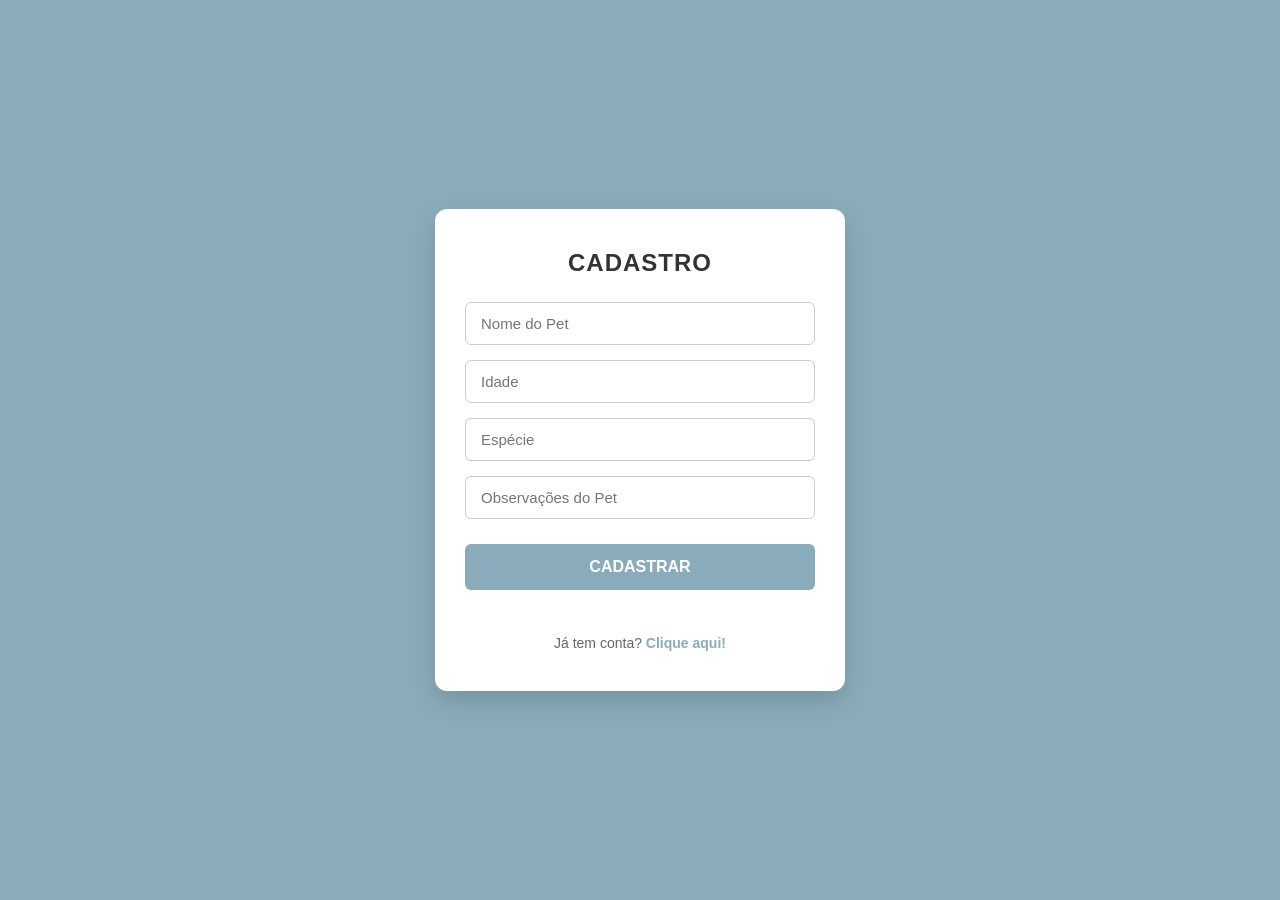
==== Frontend/cadastroPet/cadastroPet.html @ be032e16 "Finalização do frontend" ====
<!DOCTYPE html>
<html lang="pt-br">
<head>
    <meta charset="UTF-8">
    <meta name="viewport" content="width=device-width, initial-scale=1.0">
    <title>Cadastro Veterinário</title>
    <link rel="stylesheet" href="../cadastroPet/cadastroPet.css">
</head>

<body>

<div class="container">
    <div class="login-box">

        <h1>CADASTRO</h1>

        <form id="loginForm">

            <input type="text" id="animal" placeholder="Nome do Pet" required>

            <input type="number" id="idade" placeholder="Idade" required>

            <input type="text" id="especie" placeholder="Espécie" required>

            <input type="text" id="observacoes" placeholder="Observações do Pet" required>

            <button type="submit">CADASTRAR</button>

        </form>

        <p class="erro" id="erroMsg"></p>

        <p class="cadastro">
            Já tem conta? <a href="/cadastroPet/logarConta.html">Clique aqui!</a>
        </p>

    </div>
</div>

<script src="../cadastroPet/cadastroPet.js"></script>

</body>
</html>
---- Frontend/cadastroPet/cadastroPet.css ----
* {
    margin: 0;
    padding: 0;
    box-sizing: border-box;
    font-family: 'Segoe UI', Tahoma, Geneva, Verdana, sans-serif;
}

body {
    background-color: #8aacba;
    display: flex;
    justify-content: center;
    align-items: center;
    min-height: 100vh;
}

.container {
    width: 100%;
    max-width: 450px;
    padding: 20px;
}

.login-box {
    background-color: #ffffff;
    padding: 40px 30px;
    border-radius: 12px;
    box-shadow: 0 10px 25px rgba(0, 0, 0, 0.15);
    text-align: center;
}

h1 {
    color: #333333;
    font-size: 24px;
    margin-bottom: 25px;
    font-weight: 700;
    letter-spacing: 1px;
}

#loginForm {
    display: flex;
    flex-direction: column;
    gap: 15px;
}


input {
    width: 100%;
    padding: 12px 15px;
    border: 1px solid #cccccc;
    border-radius: 6px;
    font-size: 15px;
    outline: none;
    transition: all 0.3s ease;
}


input:focus {
    border-color: #8aacba;
    box-shadow: 0 0 5px rgba(138, 172, 186, 0.4);
}


.linha {
    display: flex;
    gap: 15px;
}

.linha input {
    flex: 1;
}


button {
    background-color: #8aacba;
    color: #ffffff;
    border: none;
    padding: 14px;
    border-radius: 6px;
    font-size: 16px;
    font-weight: bold;
    cursor: pointer;
    transition: background-color 0.3s ease;
    margin-top: 10px;
}


button:hover {
    background-color: #7296a6;
}


.erro {
    color: #e74c3c;
    font-size: 14px;
    margin-top: 10px;
    min-height: 20px;
}


.cadastro {
    margin-top: 15px;
    font-size: 14px;
    color: #666666;
}

.cadastro a {
    color: #8aacba;
    text-decoration: none;
    font-weight: bold;
    transition: color 0.3s ease;
}

.cadastro a:hover {
    color: #5d7e8d;
    text-decoration: underline;
}


@media (max-width: 480px) {
    .linha {
        flex-direction: column;
        gap: 15px;
    }
}
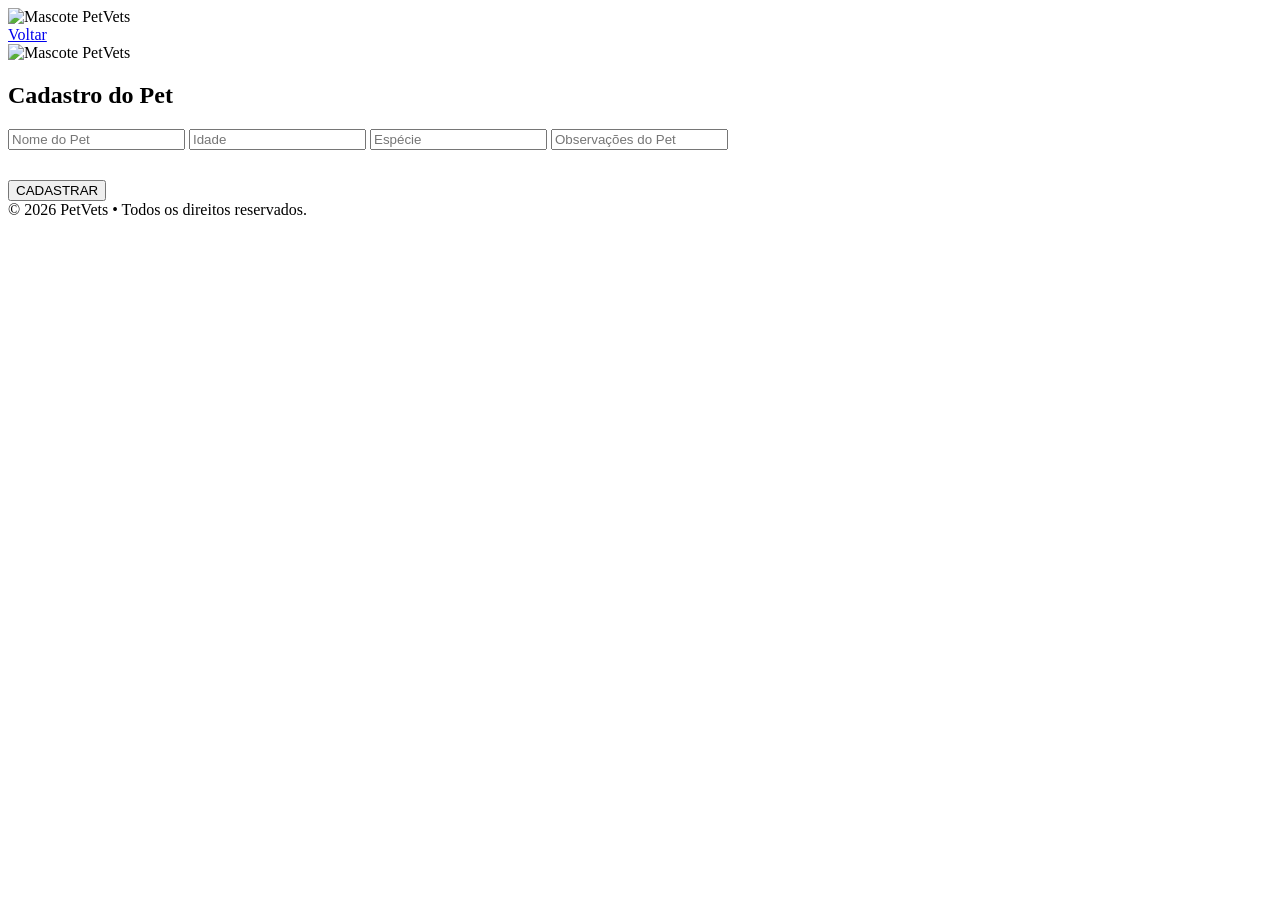
==== commit e5d139c2: "Modifiquei a parte do css do cadastro do pet e do veterinário" ====
--- a/Frontend/cadastroPet/cadastroPet.html
+++ b/Frontend/cadastroPet/cadastroPet.html
@@ -1,43 +1,48 @@
 <!DOCTYPE html>
-<html lang="pt-br">
+<html lang="pt-BR">
 <head>
     <meta charset="UTF-8">
     <meta name="viewport" content="width=device-width, initial-scale=1.0">
-    <title>Cadastro Veterinário</title>
-    <link rel="stylesheet" href="../cadastroPet/cadastroPet.css">
+    <link rel="stylesheet" href="/cadastroPet/cadastroPet.css"> 
+    <title>Cadastro do Pet - PetVets</title>
+    <link href="https://fonts.googleapis.com/css2?family=Poppins:wght@300;400;500;600;700&display=swap" rel="stylesheet">
 </head>
 
 <body>
+    <header>
+        <div class="logo">
+            <img src="/listaPets/logo.webp" alt="Mascote">
+            PetVets
+        </div>
+        <a href="/index.html" class="btn-voltar">
+            Voltar
+        </a>
+    </header>
 
-<div class="container">
-    <div class="login-box">
+    <div class="container">
+        <div class="ilustracao">
+            <img src="/cadastroPet/mascote.webp" alt="Mascote PetVets">
+        </div>
+        <div class="form-box">
+            <h2>Cadastro do Pet</h2>
 
-        <h1>CADASTRO</h1>
+            <form id="loginForm">
+                <input type="text" id="animal" placeholder="Nome do Pet" required>
+                <input type="number" id="idade" placeholder="Idade" required>
+                <input type="text" id="especie" placeholder="Espécie" required>
+                <input type="text" id="observacoes" placeholder="Observações do Pet" required>
 
-        <form id="loginForm">
+                <p id="erroMsg" style="color: red; font-size: 14px; text-align: center; margin: 5px 0; height: 20px;"></p>
 
-            <input type="text" id="animal" placeholder="Nome do Pet" required>
+                <button type="submit">CADASTRAR</button>
+            </form>
+        </div>
+    </div>
 
-            <input type="number" id="idade" placeholder="Idade" required>
+    <footer>
+        © 2026 PetVets • Todos os direitos reservados.
+    </footer>
 
-            <input type="text" id="especie" placeholder="Espécie" required>
-
-            <input type="text" id="observacoes" placeholder="Observações do Pet" required>
-
-            <button type="submit">CADASTRAR</button>
-
-        </form>
-
-        <p class="erro" id="erroMsg"></p>
-
-        <p class="cadastro">
-            Já tem conta? <a href="/cadastroPet/logarConta.html">Clique aqui!</a>
-        </p>
-
-    </div>
-</div>
-
-<script src="../cadastroPet/cadastroPet.js"></script>
-
+    <script src="../cadastroPet/cadastroPet.js"></script>
 </body>
 </html>
